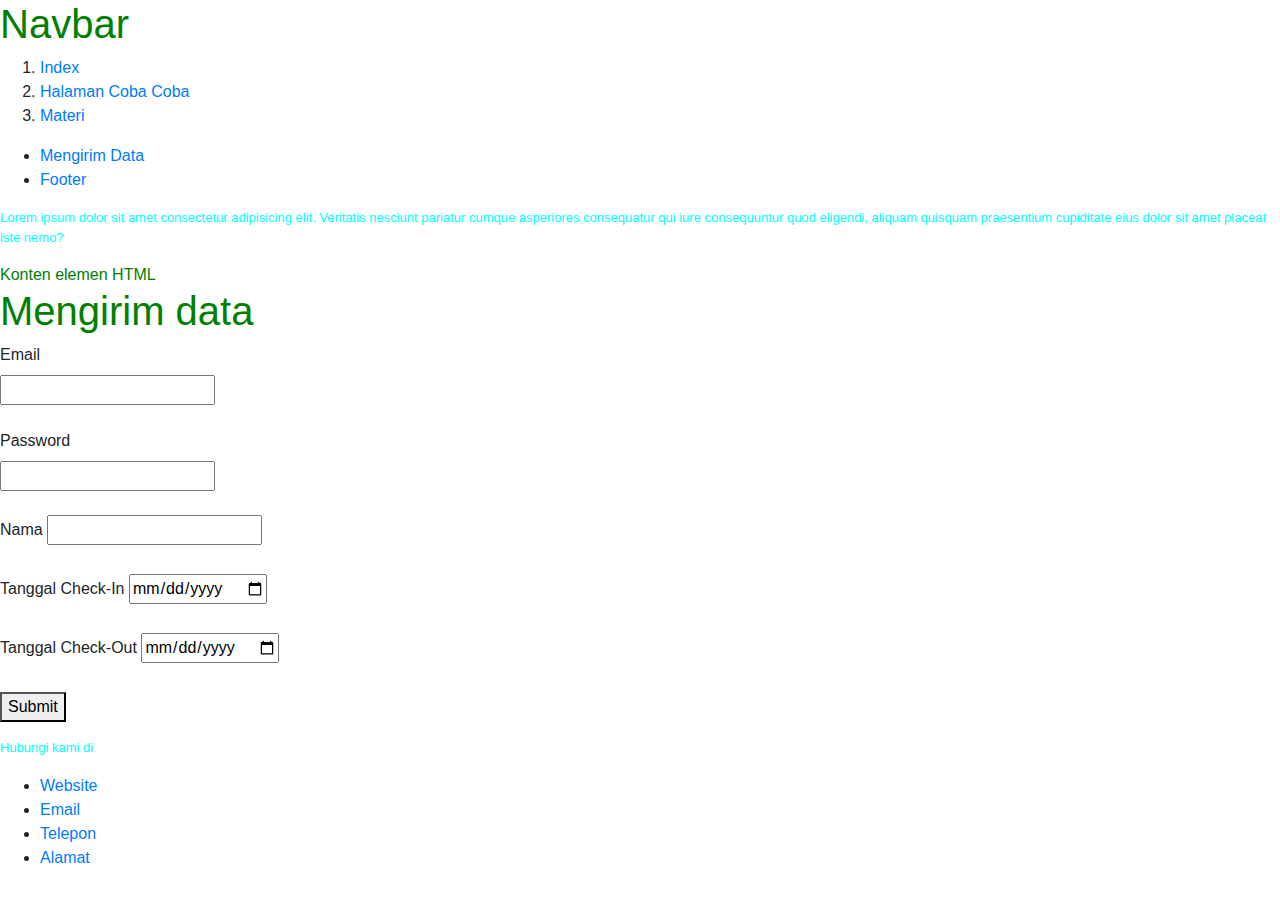
==== Latihan/coba1.html @ dcb37874 "html1" ====
<html lang="en">

<head>
    <meta charset="UTF-8">
    <meta name="viewport" content="width=device-width, initial-scale=1.0">
    <title>Document 2</title>
    <link rel="stylesheet" href="style.css">
    <link rel="stylesheet" href="https://stackpath.bootstrapcdn.com/bootstrap/4.3.1/css/bootstrap.min.css">
    <style>
        h1 {
            color: green;
        }

        p {
            color: aqua;
            font-size: small;
            font-family: sans-serif;
        }
    </style>
</head>

<body>
    <header>
        <nav>
            <h1>Navbar</h1>
            <ol>
                <li><a href="index.html">Index</a></li>
                <li><a href="coba1.html">Halaman Coba Coba</a></li>
                <li><a href="materi.html">Materi</a></li>
            </ol>
        </nav>
    </header>

    <ul>

        <li><a href="#form">Mengirim Data</a></li>
        <li><a href="#footer">Footer</a></li>
    </ul>
    <p>Lorem ipsum dolor sit amet consectetur adipisicing elit. Veritatis nesciunt pariatur cumque asperiores
        consequatur qui iure consequuntur quod eligendi, aliquam quisquam praesentium cupiditate eius dolor sit amet
        placeat iste nemo?</p>
    <nama-elemen style="color: green">Konten elemen HTML</nama-elemen>

    <h1 id="form">Mengirim data</h1>
    <form>
        <div>
            <label for="email">Email</label>
            <br />
            <input type="email" id="email" name="email" required>
        </div>
        <br>
        <div>
            <label for="password">Password</label>
            <br />
            <input type="password" id="password" name="password" required>
        </div>
        <br>
        <div>
            <label for="fullName">Nama</label>
            <input id="fullName" name="fullName" required>
        </div>
        <br>
        <div>
            <label for="checkIn">Tanggal Check-In</label>
            <input type="date" id="checkIn" name="checkIn" required>
        </div>
        <br>
        <div>
            <label for="checkOut">Tanggal Check-Out</label>
            <input type="date" id="checkOut" name="checkOut" required>
        </div>
        <br>
        <button type="submit">Submit</button>
    </form>
    <footer id="footer">
        <p>Hubungi kami di</p>
        <ul>
            <li><a href="https://example.com">Website</a></li>
            <li><a href="mailto:info@example.com">Email</a></li>
            <li><a href="tel:+62123456">Telepon</a></li>
            <li><a href="#address">Alamat</a></li>
        </ul>
    </footer>
</body>

</html>
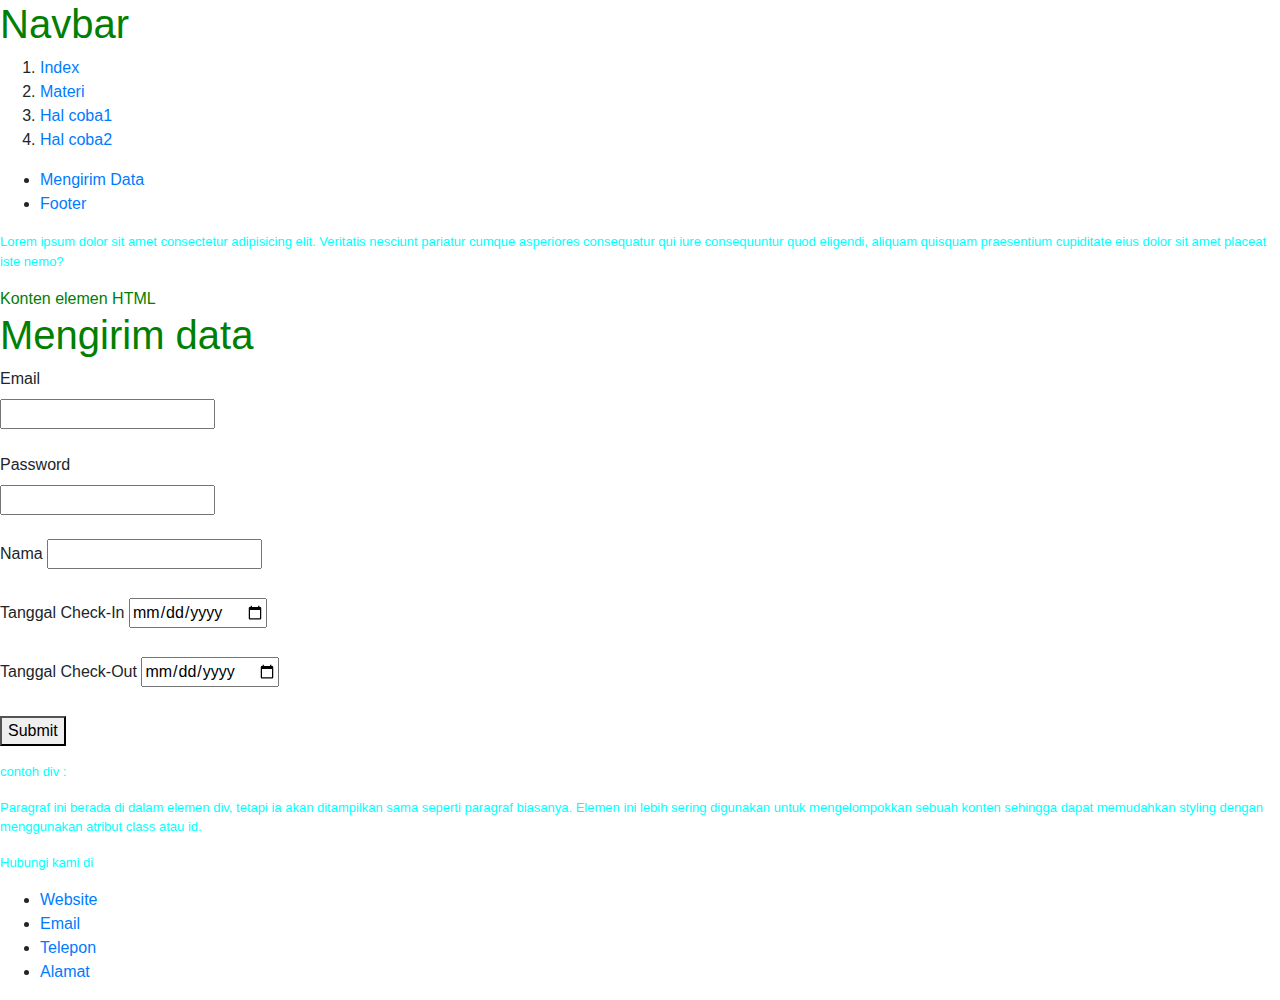
==== commit 9571c7c6: "try html 1" ====
--- a/Latihan/coba1.html
+++ b/Latihan/coba1.html
@@ -25,8 +25,9 @@
             <h1>Navbar</h1>
             <ol>
                 <li><a href="index.html">Index</a></li>
-                <li><a href="coba1.html">Halaman Coba Coba</a></li>
                 <li><a href="materi.html">Materi</a></li>
+                <li><a href="coba1.html">Hal coba1</a></li>
+                <li><a href="coba2.html">Hal coba2</a></li>
             </ol>
         </nav>
     </header>
@@ -72,6 +73,17 @@
         <br>
         <button type="submit">Submit</button>
     </form>
+
+    <p>
+        contoh div :
+    </p>
+    <div class="shadowbox">
+        <p>
+            Paragraf ini berada di dalam elemen div, tetapi ia akan ditampilkan sama seperti paragraf
+            biasanya. Elemen ini lebih sering digunakan untuk mengelompokkan sebuah konten sehingga
+            dapat memudahkan styling dengan menggunakan atribut class atau id.
+        </p>
+    </div>
     <footer id="footer">
         <p>Hubungi kami di</p>
         <ul>
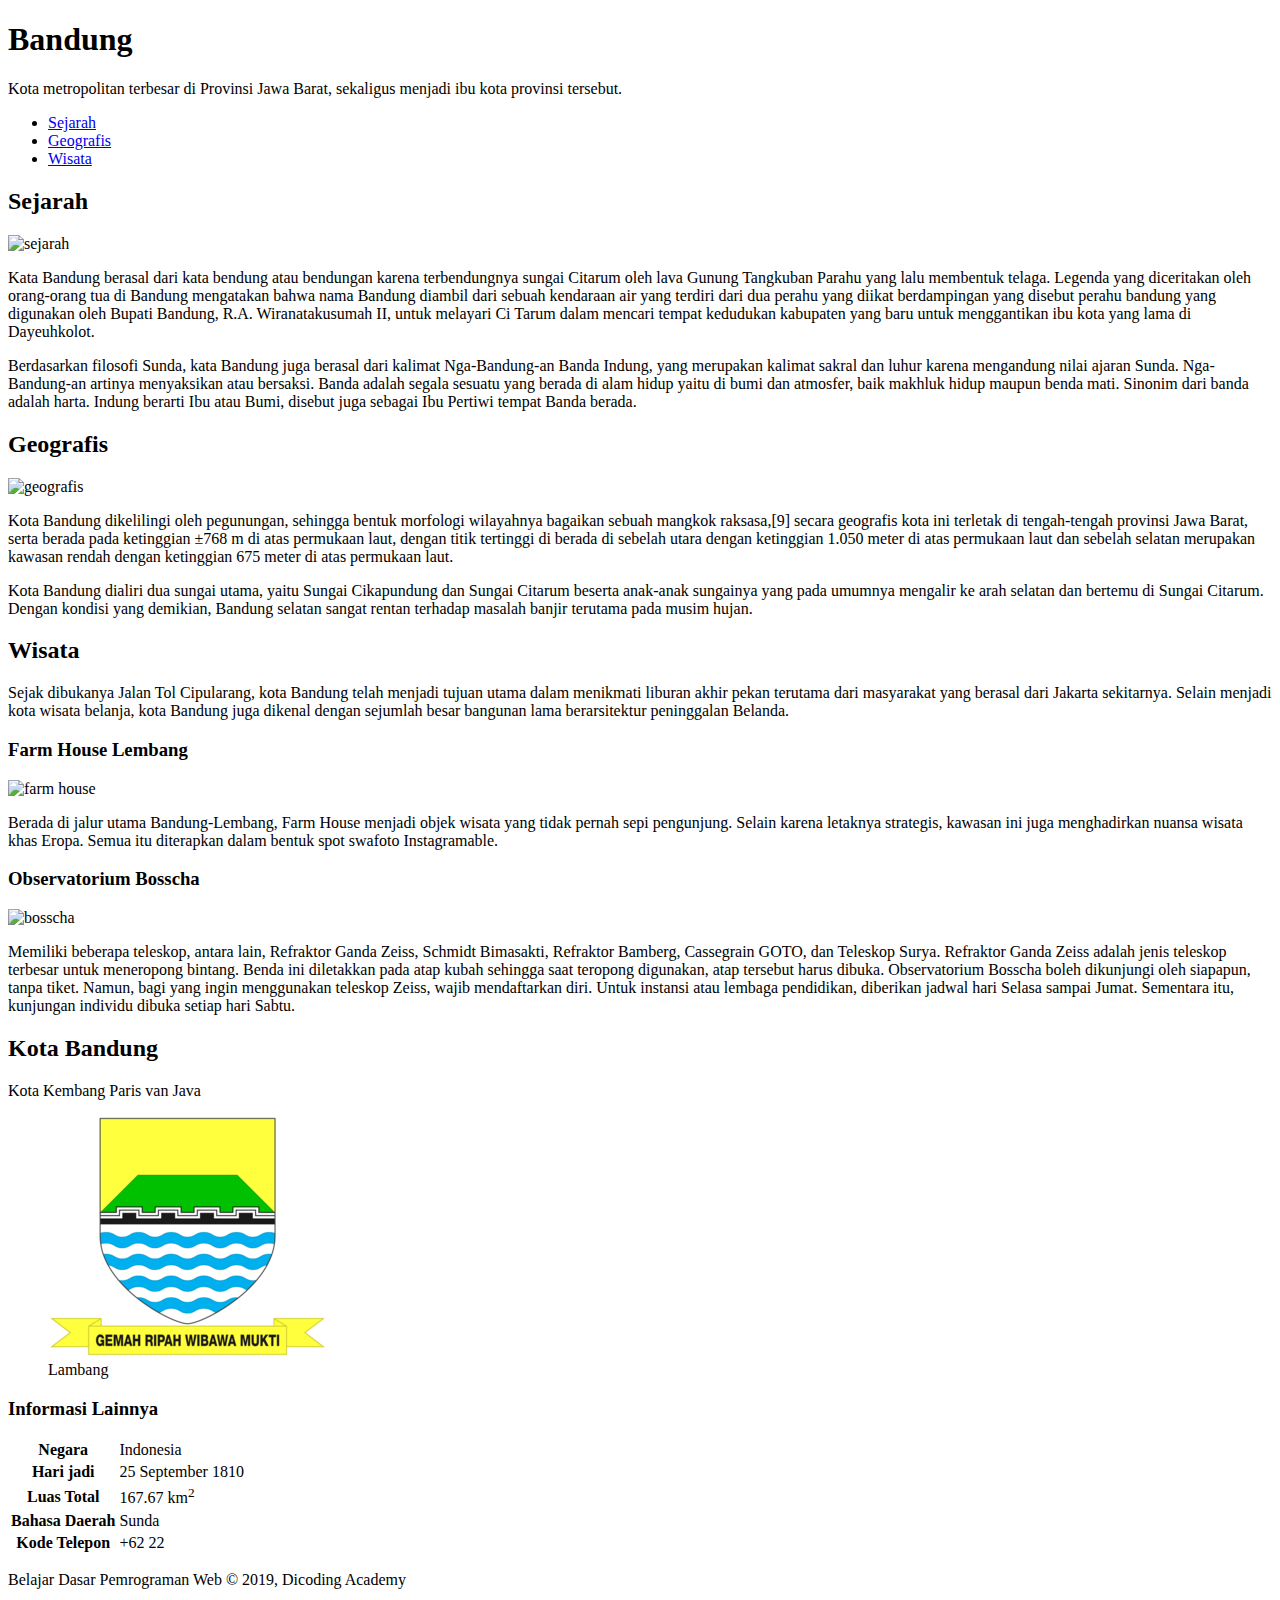
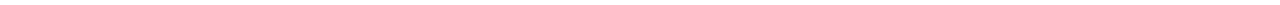
==== commit c9c9d894: "minor update html 1" ====
--- a/Latihan/coba1.html
+++ b/Latihan/coba1.html
@@ -1,97 +1,161 @@
-<html lang="en">
+<!DOCTYPE html>
+<html>
 
 <head>
-    <meta charset="UTF-8">
-    <meta name="viewport" content="width=device-width, initial-scale=1.0">
-    <title>Document 2</title>
-    <link rel="stylesheet" href="style.css">
-    <link rel="stylesheet" href="https://stackpath.bootstrapcdn.com/bootstrap/4.3.1/css/bootstrap.min.css">
-    <style>
-        h1 {
-            color: green;
-        }
-
-        p {
-            color: aqua;
-            font-size: small;
-            font-family: sans-serif;
-        }
-    </style>
+    <meta charset="utf-8" />
+    <title>Halaman Profil Bandung</title>
 </head>
 
 <body>
     <header>
+        <h1>Bandung</h1>
+        <p>
+            Kota metropolitan terbesar di Provinsi Jawa Barat, sekaligus menjadi ibu kota provinsi
+            tersebut.
+        </p>
+
         <nav>
-            <h1>Navbar</h1>
-            <ol>
-                <li><a href="index.html">Index</a></li>
-                <li><a href="materi.html">Materi</a></li>
-                <li><a href="coba1.html">Hal coba1</a></li>
-                <li><a href="coba2.html">Hal coba2</a></li>
-            </ol>
+            <ul>
+                <li>
+                    <a href="#sejarah">Sejarah</a>
+                </li>
+                <li>
+                    <a href="#geografis">Geografis</a>
+                </li>
+                <li>
+                    <a href="#wisata">Wisata</a>
+                </li>
+            </ul>
         </nav>
     </header>
 
-    <ul>
+    <main>
+        <!-- Konten artikel -->
+        <div id="content">
+            <article id="sejarah">
+                <h2>Sejarah</h2>
+                <img src="assets/image/history.jpg" alt="sejarah" />
+                <p>
+                    Kata Bandung berasal dari kata bendung atau bendungan karena terbendungnya sungai
+                    Citarum oleh lava Gunung Tangkuban Parahu yang lalu membentuk telaga. Legenda yang
+                    diceritakan oleh orang-orang tua di Bandung mengatakan bahwa nama Bandung diambil dari
+                    sebuah kendaraan air yang terdiri dari dua perahu yang diikat berdampingan yang disebut
+                    perahu bandung yang digunakan oleh Bupati Bandung, R.A. Wiranatakusumah II, untuk
+                    melayari Ci Tarum dalam mencari tempat kedudukan kabupaten yang baru untuk menggantikan
+                    ibu kota yang lama di Dayeuhkolot.
+                </p>
 
-        <li><a href="#form">Mengirim Data</a></li>
-        <li><a href="#footer">Footer</a></li>
-    </ul>
-    <p>Lorem ipsum dolor sit amet consectetur adipisicing elit. Veritatis nesciunt pariatur cumque asperiores
-        consequatur qui iure consequuntur quod eligendi, aliquam quisquam praesentium cupiditate eius dolor sit amet
-        placeat iste nemo?</p>
-    <nama-elemen style="color: green">Konten elemen HTML</nama-elemen>
+                <p>
+                    Berdasarkan filosofi Sunda, kata Bandung juga berasal dari kalimat Nga-Bandung-an Banda
+                    Indung, yang merupakan kalimat sakral dan luhur karena mengandung nilai ajaran Sunda.
+                    Nga-Bandung-an artinya menyaksikan atau bersaksi. Banda adalah segala sesuatu yang
+                    berada di alam hidup yaitu di bumi dan atmosfer, baik makhluk hidup maupun benda mati.
+                    Sinonim dari banda adalah harta. Indung berarti Ibu atau Bumi, disebut juga sebagai Ibu
+                    Pertiwi tempat Banda berada.
+                </p>
+            </article>
 
-    <h1 id="form">Mengirim data</h1>
-    <form>
-        <div>
-            <label for="email">Email</label>
-            <br />
-            <input type="email" id="email" name="email" required>
+            <article id="geografis">
+                <h2>Geografis</h2>
+                <img src="assets/image/geografis.jpg" alt="geografis" />
+                <p>
+                    Kota Bandung dikelilingi oleh pegunungan, sehingga bentuk morfologi wilayahnya bagaikan
+                    sebuah mangkok raksasa,[9] secara geografis kota ini terletak di tengah-tengah provinsi
+                    Jawa Barat, serta berada pada ketinggian ±768 m di atas permukaan laut, dengan titik
+                    tertinggi di berada di sebelah utara dengan ketinggian 1.050 meter di atas permukaan
+                    laut dan sebelah selatan merupakan kawasan rendah dengan ketinggian 675 meter di atas
+                    permukaan laut.
+                </p>
+
+                <p>
+                    Kota Bandung dialiri dua sungai utama, yaitu Sungai Cikapundung dan Sungai Citarum
+                    beserta anak-anak sungainya yang pada umumnya mengalir ke arah selatan dan bertemu di
+                    Sungai Citarum. Dengan kondisi yang demikian, Bandung selatan sangat rentan terhadap
+                    masalah banjir terutama pada musim hujan.
+                </p>
+            </article>
+
+            <article id="wisata">
+                <h2>Wisata</h2>
+                <p>
+                    Sejak dibukanya Jalan Tol Cipularang, kota Bandung telah menjadi tujuan utama dalam
+                    menikmati liburan akhir pekan terutama dari masyarakat yang berasal dari Jakarta
+                    sekitarnya. Selain menjadi kota wisata belanja, kota Bandung juga dikenal dengan
+                    sejumlah besar bangunan lama berarsitektur peninggalan Belanda.
+                </p>
+
+                <section>
+                    <h3>Farm House Lembang</h3>
+                    <img src="assets/image/farm-house.jpg" alt="farm house" />
+                    <p>
+                        Berada di jalur utama Bandung-Lembang, Farm House menjadi objek wisata yang tidak
+                        pernah sepi pengunjung. Selain karena letaknya strategis, kawasan ini juga
+                        menghadirkan nuansa wisata khas Eropa. Semua itu diterapkan dalam bentuk spot swafoto
+                        Instagramable.
+                    </p>
+                </section>
+
+                <section>
+                    <h3>Observatorium Bosscha</h3>
+                    <img src="assets/image/bosscha.jpg" alt="bosscha" />
+                    <p>
+                        Memiliki beberapa teleskop, antara lain, Refraktor Ganda Zeiss, Schmidt Bimasakti,
+                        Refraktor Bamberg, Cassegrain GOTO, dan Teleskop Surya. Refraktor Ganda Zeiss adalah
+                        jenis teleskop terbesar untuk meneropong bintang. Benda ini diletakkan pada atap kubah
+                        sehingga saat teropong digunakan, atap tersebut harus dibuka. Observatorium Bosscha
+                        boleh dikunjungi oleh siapapun, tanpa tiket. Namun, bagi yang ingin menggunakan
+                        teleskop Zeiss, wajib mendaftarkan diri. Untuk instansi atau lembaga pendidikan,
+                        diberikan jadwal hari Selasa sampai Jumat. Sementara itu, kunjungan individu dibuka
+                        setiap hari Sabtu.
+                    </p>
+                </section>
+            </article>
         </div>
-        <br>
-        <div>
-            <label for="password">Password</label>
-            <br />
-            <input type="password" id="password" name="password" required>
-        </div>
-        <br>
-        <div>
-            <label for="fullName">Nama</label>
-            <input id="fullName" name="fullName" required>
-        </div>
-        <br>
-        <div>
-            <label for="checkIn">Tanggal Check-In</label>
-            <input type="date" id="checkIn" name="checkIn" required>
-        </div>
-        <br>
-        <div>
-            <label for="checkOut">Tanggal Check-Out</label>
-            <input type="date" id="checkOut" name="checkOut" required>
-        </div>
-        <br>
-        <button type="submit">Submit</button>
-    </form>
 
-    <p>
-        contoh div :
-    </p>
-    <div class="shadowbox">
-        <p>
-            Paragraf ini berada di dalam elemen div, tetapi ia akan ditampilkan sama seperti paragraf
-            biasanya. Elemen ini lebih sering digunakan untuk mengelompokkan sebuah konten sehingga
-            dapat memudahkan styling dengan menggunakan atribut class atau id.
-        </p>
-    </div>
-    <footer id="footer">
-        <p>Hubungi kami di</p>
-        <ul>
-            <li><a href="https://example.com">Website</a></li>
-            <li><a href="mailto:info@example.com">Email</a></li>
-            <li><a href="tel:+62123456">Telepon</a></li>
-            <li><a href="#address">Alamat</a></li>
-        </ul>
+        <!-- Konten samping -->
+        <aside>
+            <article>
+                <header>
+                    <h2>Kota Bandung</h2>
+                    <p>Kota Kembang Paris van Java</p>
+                    <figure>
+                        <img src="assets/image/Bandung_coa.png" />
+                        <figcaption>Lambang</figcaption>
+                    </figure>
+                </header>
+                <section>
+                    <!-- Konten-konten baru -->
+                    <h3>Informasi Lainnya</h3>
+
+                    <table>
+                        <tr>
+                            <th>Negara</th>
+                            <td>Indonesia</td>
+                        </tr>
+                        <tr>
+                            <th>Hari jadi</th>
+                            <td>25 September 1810</td>
+                        </tr>
+                        <tr>
+                            <th>Luas Total</th>
+                            <td>167.67 km<sup>2</sup></td>
+                        </tr>
+                        <tr>
+                            <th>Bahasa Daerah</th>
+                            <td>Sunda</td>
+                        </tr>
+                        <tr>
+                            <th>Kode Telepon</th>
+                            <td>+62 22</td>
+                        </tr>
+                    </table>
+                </section>
+            </article>
+        </aside>
+    </main>
+
+    <footer>
+        <p>Belajar Dasar Pemrograman Web &#169; 2019, Dicoding Academy</p>
     </footer>
 </body>
 
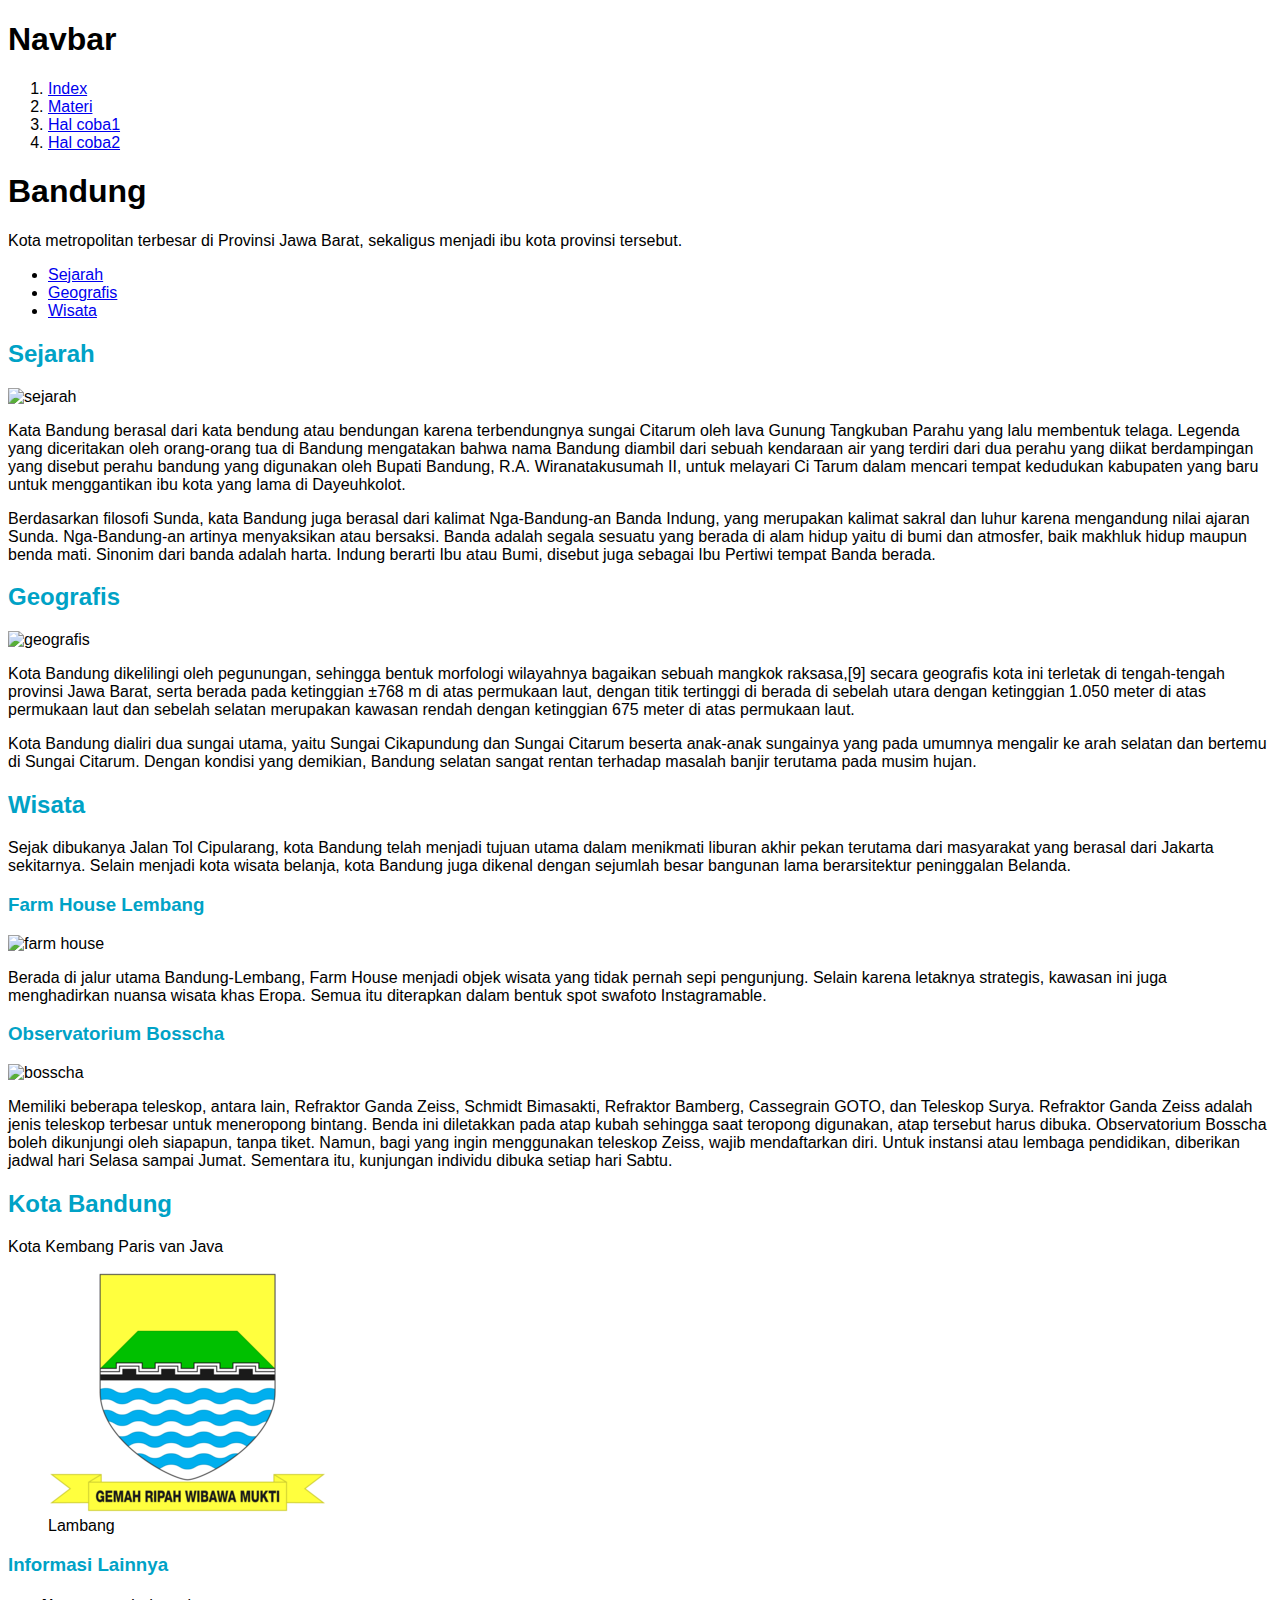
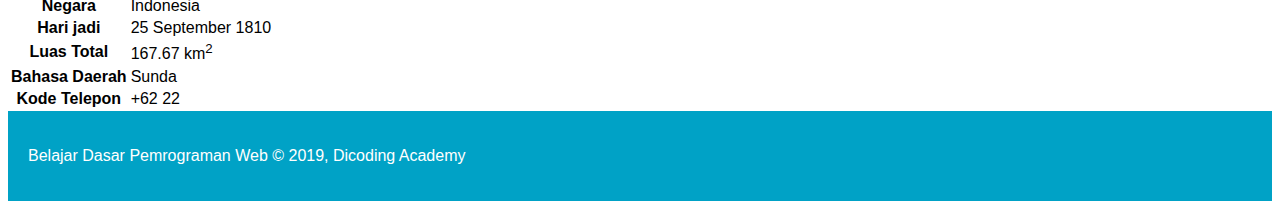
==== commit ff667cb8: "css1" ====
--- a/Latihan/coba1.html
+++ b/Latihan/coba1.html
@@ -4,16 +4,26 @@
 <head>
     <meta charset="utf-8" />
     <title>Halaman Profil Bandung</title>
+    <link rel="stylesheet" href="styles/styles.css">
 </head>
 
 <body>
     <header>
+        <nav>
+            <h1>Navbar</h1>
+            <ol>
+                <li><a href="index.html">Index</a></li>
+                <li><a href="materi.html">Materi</a></li>
+                <li><a href="coba1.html">Hal coba1</a></li>
+                <li><a href="coba2.html">Hal coba2</a></li>
+            </ol>
+        </nav>
+
         <h1>Bandung</h1>
         <p>
             Kota metropolitan terbesar di Provinsi Jawa Barat, sekaligus menjadi ibu kota provinsi
             tersebut.
         </p>
-
         <nav>
             <ul>
                 <li>
--- a/Latihan/styles/styles.css
+++ b/Latihan/styles/styles.css
@@ -0,0 +1,14 @@
+body {
+    font-family: sans-serif;
+}
+
+h2,
+h3 {
+    color: #00a2c6;
+}
+
+footer {
+    padding: 20px;
+    color: white;
+    background-color: #00a2c6;
+}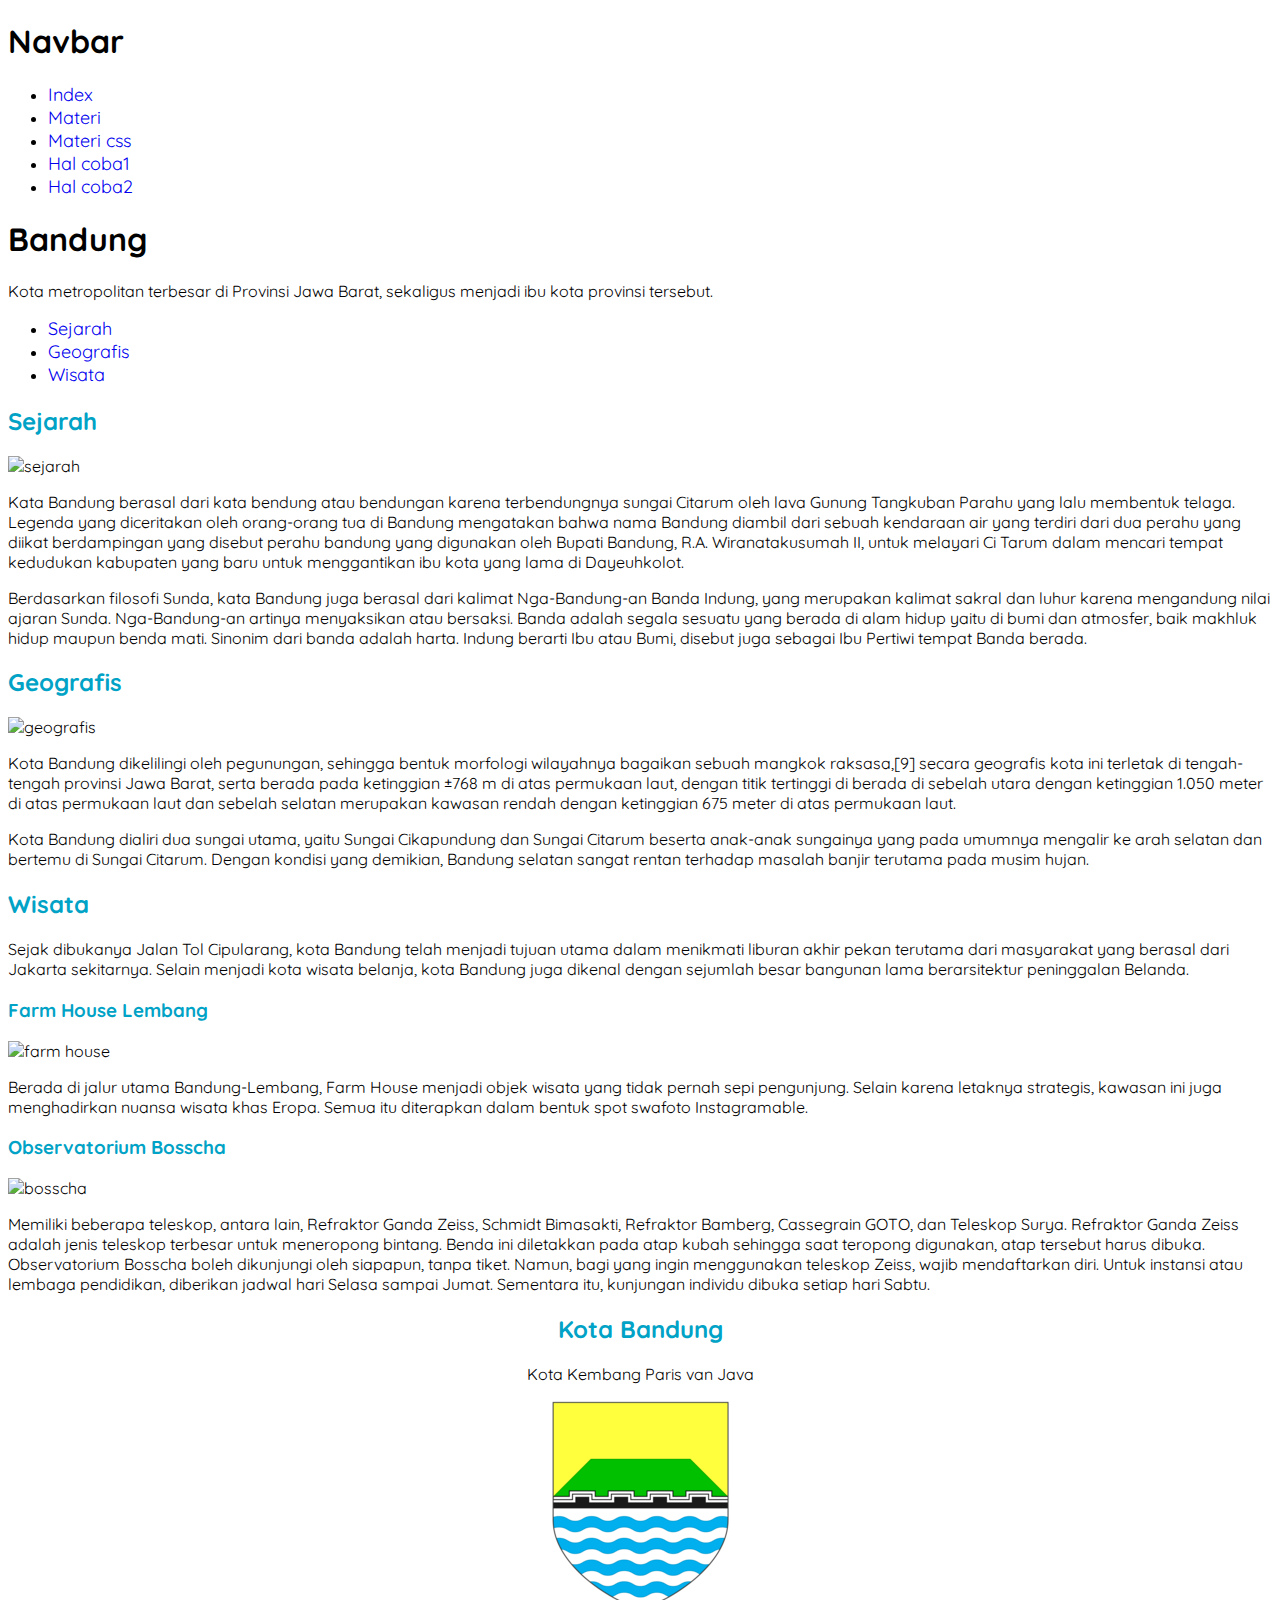
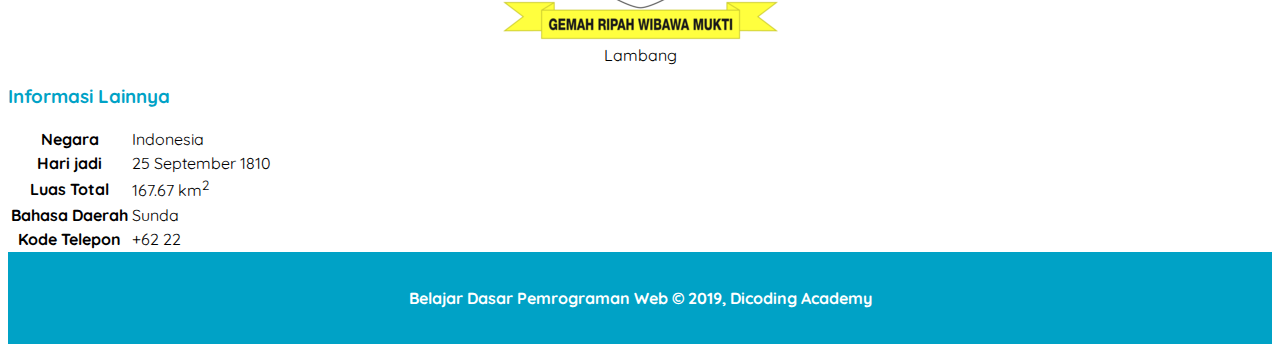
==== commit 231f332e: "CSS3" ====
--- a/Latihan/coba1.html
+++ b/Latihan/coba1.html
@@ -5,18 +5,24 @@
     <meta charset="utf-8" />
     <title>Halaman Profil Bandung</title>
     <link rel="stylesheet" href="styles/styles.css">
+
+    <!-- Link Google Font -->
+    <link rel="preconnect" href="https://fonts.googleapis.com">
+    <link rel="preconnect" href="https://fonts.gstatic.com" crossorigin>
+    <link href="https://fonts.googleapis.com/css2?family=Quicksand:wght@300..700&display=swap" rel="stylesheet">
 </head>
 
 <body>
     <header>
         <nav>
             <h1>Navbar</h1>
-            <ol>
+            <ul>
                 <li><a href="index.html">Index</a></li>
                 <li><a href="materi.html">Materi</a></li>
+                <li><a href="matericss.html">Materi css</a></li>
                 <li><a href="coba1.html">Hal coba1</a></li>
                 <li><a href="coba2.html">Hal coba2</a></li>
-            </ol>
+            </ul>
         </nav>
 
         <h1>Bandung</h1>
@@ -124,7 +130,7 @@
 
         <!-- Konten samping -->
         <aside>
-            <article>
+            <article class="profile">
                 <header>
                     <h2>Kota Bandung</h2>
                     <p>Kota Kembang Paris van Java</p>
--- a/Latihan/styles/styles.css
+++ b/Latihan/styles/styles.css
@@ -1,5 +1,5 @@
 body {
-    font-family: sans-serif;
+    font-family: 'Quicksand', sans-serif;
 }
 
 h2,
@@ -11,4 +11,24 @@
     padding: 20px;
     color: white;
     background-color: #00a2c6;
-}+    text-align: center;
+    font-weight: bold;
+}
+
+
+/* Latihan: Menetapkan Ukuran, Ketebalan, dan Alignment Teks di Halaman Profil */
+nav a {
+    font-size: 18px;
+    font-weight: 400;
+    text-decoration: none;
+}
+
+nav a:hover {
+    font-weight: bold;
+}
+
+.profile header {
+    text-align: center;
+}
+
+/* End Latihan: Menetapkan Ukuran, Ketebalan, dan Alignment Teks di Halaman Profil */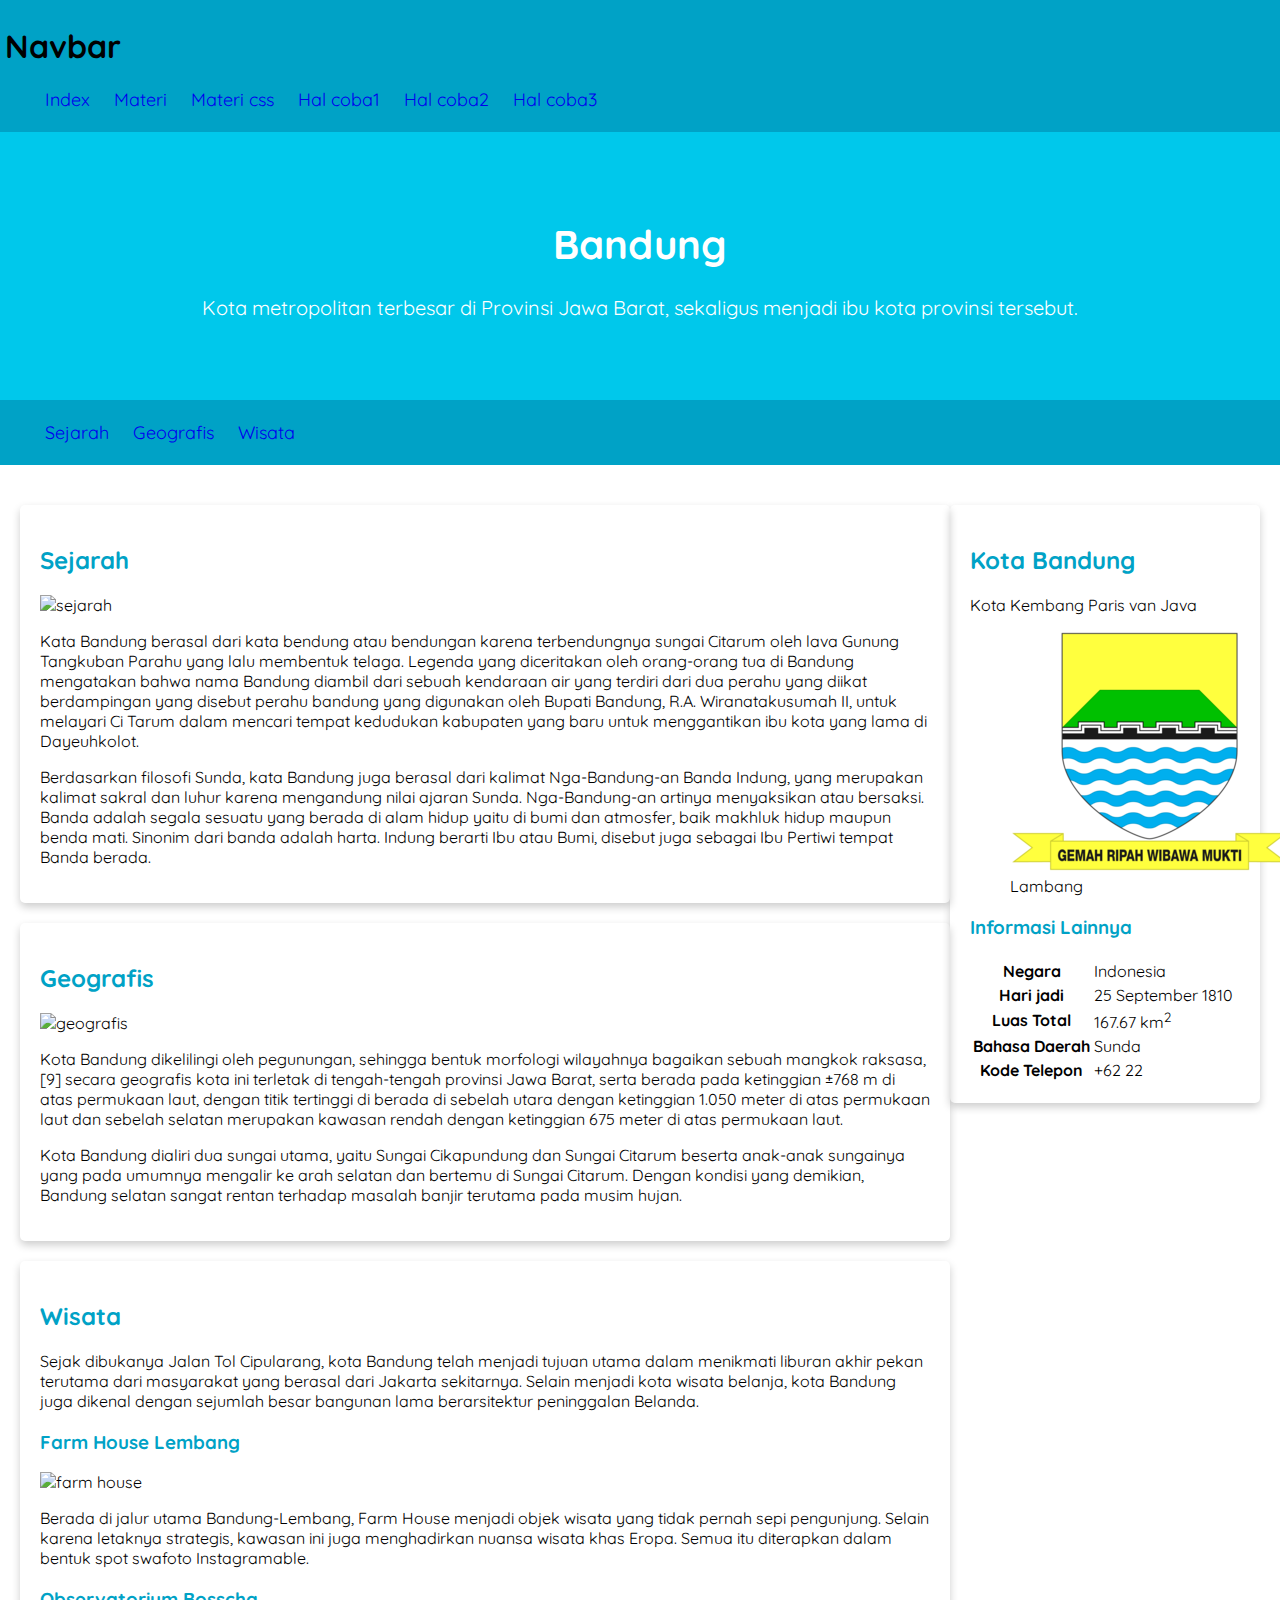
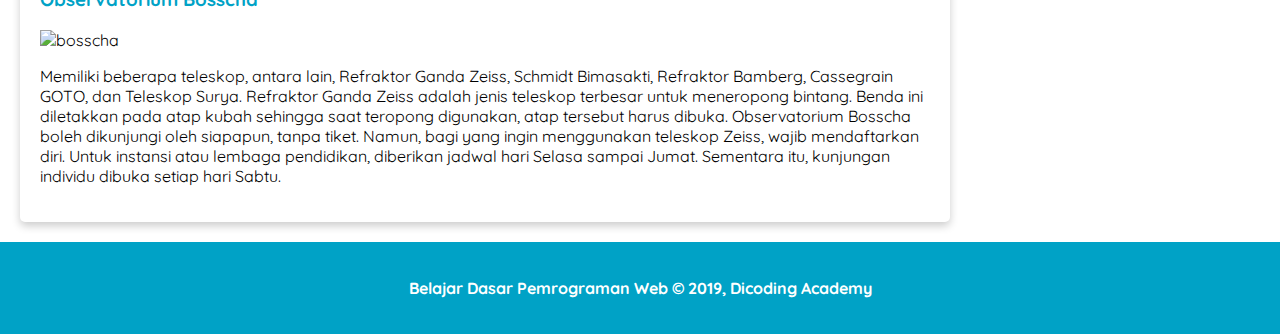
==== commit 5926414d: "CSS 1" ====
--- a/Latihan/coba1.html
+++ b/Latihan/coba1.html
@@ -3,6 +3,7 @@
 
 <head>
     <meta charset="utf-8" />
+    <meta name="viewport" content="width=device-width, initial-scale=1">
     <title>Halaman Profil Bandung</title>
     <link rel="stylesheet" href="styles/styles.css">
 
@@ -22,14 +23,17 @@
                 <li><a href="matericss.html">Materi css</a></li>
                 <li><a href="coba1.html">Hal coba1</a></li>
                 <li><a href="coba2.html">Hal coba2</a></li>
+                <li><a href="coba3.html">Hal coba3</a></li>
             </ul>
         </nav>
+        <div class="jumbotron">
+            <h1>Bandung</h1>
+            <p>
+                Kota metropolitan terbesar di Provinsi Jawa Barat, sekaligus menjadi ibu kota provinsi
+                tersebut.
+            </p>
+        </div>
 
-        <h1>Bandung</h1>
-        <p>
-            Kota metropolitan terbesar di Provinsi Jawa Barat, sekaligus menjadi ibu kota provinsi
-            tersebut.
-        </p>
         <nav>
             <ul>
                 <li>
@@ -48,9 +52,9 @@
     <main>
         <!-- Konten artikel -->
         <div id="content">
-            <article id="sejarah">
+            <article id="sejarah" class="card">
                 <h2>Sejarah</h2>
-                <img src="assets/image/history.jpg" alt="sejarah" />
+                <img src="assets/image/history.jpg" alt="sejarah" class="featured-image" />
                 <p>
                     Kata Bandung berasal dari kata bendung atau bendungan karena terbendungnya sungai
                     Citarum oleh lava Gunung Tangkuban Parahu yang lalu membentuk telaga. Legenda yang
@@ -71,9 +75,9 @@
                 </p>
             </article>
 
-            <article id="geografis">
+            <article id="geografis" class="card">
                 <h2>Geografis</h2>
-                <img src="assets/image/geografis.jpg" alt="geografis" />
+                <img src="assets/image/geografis.jpg" alt="geografis" class="featured-image" />
                 <p>
                     Kota Bandung dikelilingi oleh pegunungan, sehingga bentuk morfologi wilayahnya bagaikan
                     sebuah mangkok raksasa,[9] secara geografis kota ini terletak di tengah-tengah provinsi
@@ -91,7 +95,7 @@
                 </p>
             </article>
 
-            <article id="wisata">
+            <article id="wisata" class="card">
                 <h2>Wisata</h2>
                 <p>
                     Sejak dibukanya Jalan Tol Cipularang, kota Bandung telah menjadi tujuan utama dalam
@@ -102,7 +106,7 @@
 
                 <section>
                     <h3>Farm House Lembang</h3>
-                    <img src="assets/image/farm-house.jpg" alt="farm house" />
+                    <img src="assets/image/farm-house.jpg" alt="farm house" class="featured-image" />
                     <p>
                         Berada di jalur utama Bandung-Lembang, Farm House menjadi objek wisata yang tidak
                         pernah sepi pengunjung. Selain karena letaknya strategis, kawasan ini juga
@@ -113,7 +117,7 @@
 
                 <section>
                     <h3>Observatorium Bosscha</h3>
-                    <img src="assets/image/bosscha.jpg" alt="bosscha" />
+                    <img src="assets/image/bosscha.jpg" alt="bosscha" class="featured-image" />
                     <p>
                         Memiliki beberapa teleskop, antara lain, Refraktor Ganda Zeiss, Schmidt Bimasakti,
                         Refraktor Bamberg, Cassegrain GOTO, dan Teleskop Surya. Refraktor Ganda Zeiss adalah
@@ -130,7 +134,7 @@
 
         <!-- Konten samping -->
         <aside>
-            <article class="profile">
+            <article class="card">
                 <header>
                     <h2>Kota Bandung</h2>
                     <p>Kota Kembang Paris van Java</p>
--- a/Latihan/styles/styles.css
+++ b/Latihan/styles/styles.css
@@ -1,5 +1,9 @@
 body {
     font-family: 'Quicksand', sans-serif;
+
+    /* Latihan: Menyesuaikan Padding dan Margin pada Elemen Body dan Main */
+    margin: 0;
+    padding: 0;
 }
 
 h2,
@@ -31,4 +35,76 @@
     text-align: center;
 }
 
-/* End Latihan: Menetapkan Ukuran, Ketebalan, dan Alignment Teks di Halaman Profil */+/* End Latihan: Menetapkan Ukuran, Ketebalan, dan Alignment Teks di Halaman Profil */
+
+/* Latihan: Menetapkan Ukuran pada Gambar */
+.featured-image {
+    width: 100%;
+    max-height: 300px;
+    object-fit: cover;
+    object-position: center;
+}
+
+.profile img {
+    width: 200px;
+}
+
+/* End Latihan: Menetapkan Ukuran pada Gambar */
+
+/* Latihan: Menerapkan Card Style pada Elemen Article */
+.card {
+    box-shadow: 0 4px 8px 0 rgba(0, 0, 0, 0.2);
+    border-radius: 5px;
+    padding: 20px;
+    margin-top: 20px;
+}
+
+/* End Latihan: Menerapkan Card Style pada Elemen Article */
+
+/* Latihan: Menerapkan Jumbotron dan Navigasi pada Elemen Header */
+.jumbotron {
+    font-size: 20px;
+    padding: 60px;
+    background-color: #00c8eb;
+    text-align: center;
+    color: white;
+}
+
+nav li {
+    display: inline;
+    list-style-type: none;
+    margin-right: 20px;
+}
+
+nav {
+    background-color: #00a2c6;
+    padding: 5px;
+}
+
+/* End Latihan: Menerapkan Jumbotron dan Navigasi pada Elemen Header */
+
+/* Latihan: Menyesuaikan Padding dan Margin pada Elemen Body dan Main */
+main {
+    padding: 20px;
+    overflow: auto;
+}
+
+/* End Latihan: Menyesuaikan Padding dan Margin pada Elemen Body dan Main */
+
+
+/* Latihan: Menerapkan Float pada Elemen Content dan Aside */
+#content {
+    float: left;
+    width: 75%;
+}
+
+aside {
+    float: right;
+    width: 25%;
+}
+
+* {
+    box-sizing: border-box;
+}
+
+/* End Latihan: Menerapkan Float pada Elemen Content dan Aside */